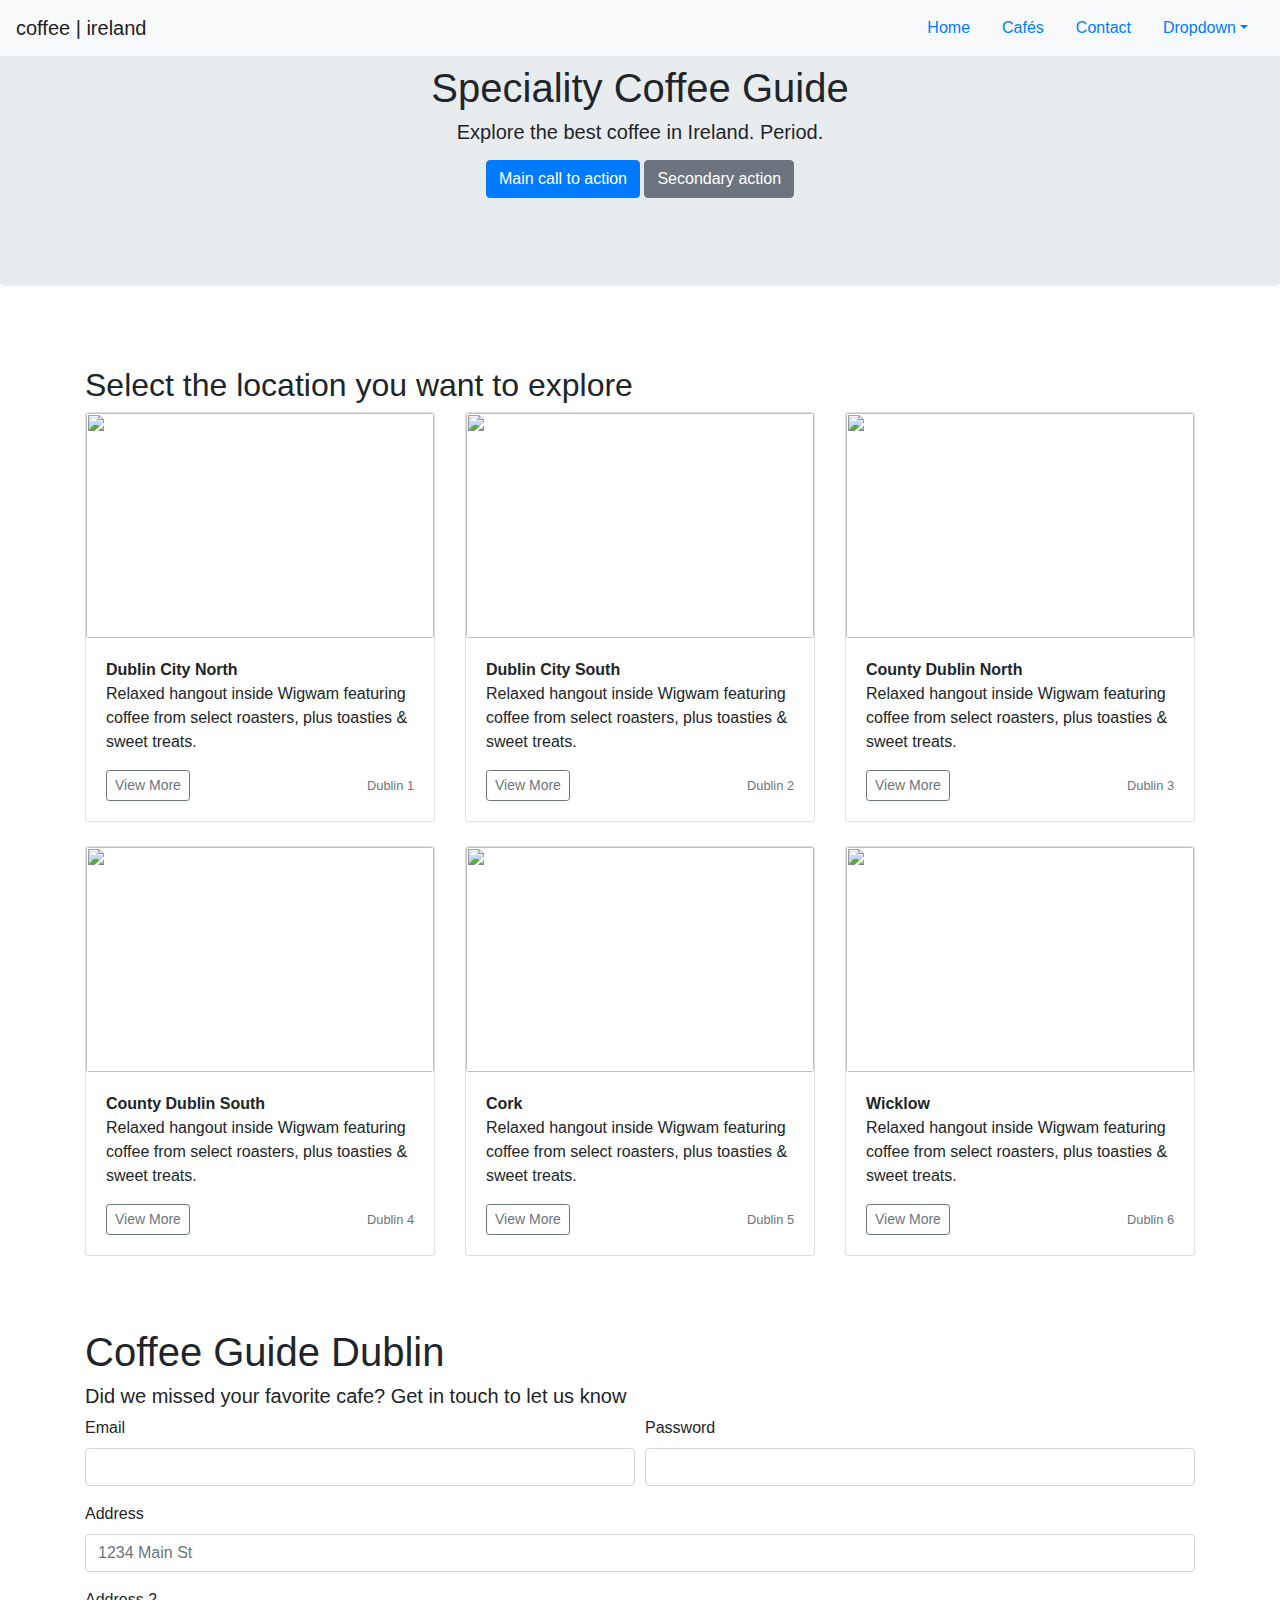
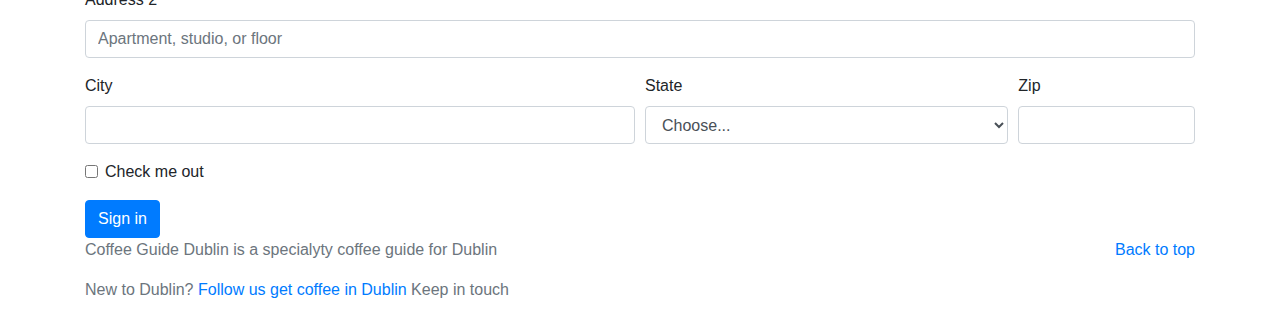
==== pages/index.html @ fc20852d "adding folder" ====
<!DOCTYPE html>
<html lang="en">

<head>
	<meta charset="UTF-8">
	<meta name="viewport" content="width=device-width, initial-scale=1.0">
	<meta http-equiv="X-UA-Compatible" content="ie=edge">
	<link rel="stylesheet" href="https://maxcdn.bootstrapcdn.com/bootstrap/4.2.1/css/bootstrap.min.css"
		type="text/css" />
	<link rel="stylesheet" href="https://maxcdn.bootstrapcdn.com/font-awesome/4.7.0/css/font-awesome.min.css"
		type="text/css" />
	<link rel="stylesheet" href="https://cdnjs.cloudflare.com/ajax/libs/hover.css/2.3.1/css/hover-min.css"
		type="text/css">
	<link rel="stylesheet" href="assets/css/style.css" type="text/css">
	<title>Coffee Guide Ireland</title>
</head>
<!--- Navbar/Menu -->

<body data-spy="scroll" data-target="#navbar-coffee" data-offset="0">
	<header>
		<nav id="navbar-coffee" class="navbar navbar-light bg-light fixed-top">
			<a class="navbar-brand" href="index.html">coffee | ireland</a>
			<ul class="nav nav-pills">
				<li class="nav-item">
					<a class="nav-link" href="index.html">Home</a>
				</li>
				<li class="nav-item">
					<a class="nav-link" href="#cafes">Cafés</a>
				</li>
				<li class="nav-item">
					<a class="nav-link" href="#contact">Contact</a>
				</li>
				<li class="nav-item dropdown">
					<a class="nav-link dropdown-toggle" data-toggle="dropdown" href="#" role="button"
						aria-haspopup="true" aria-expanded="false">Dropdown</a>
					<div class="dropdown-menu">
						<a class="dropdown-item" href="#one">one</a>
						<a class="dropdown-item" href="#two">two</a>
						<div role="separator" class="dropdown-divider"></div>
						<a class="dropdown-item" href="#three">three</a>
					</div>
				</li>
			</ul>
		</nav>

		</div>
		</nav>
	</header>

	<main role="main">
		<!--- Jumbotron -->
		<section class="jumbotron text-center">
			<div class="container" id="home">
				<h1>Speciality Coffee Guide </h1>
				<h5>Explore the best coffee in Ireland. Period.</h5>
				<p>
					<a href="#" class="btn btn-primary my-2">Main call to action</a>
					<a href="#" class="btn btn-secondary my-2">Secondary action</a>
				</p>
			</div>
		</section>
		<!--- Cafes places lists -->
		<div class="coffee py-5 bg-color-coffee" id="cafes">
			<div class="container">
                <h2>Select the location you want to explore</h2>
				<div class="row">
					<div class="col-md-4">
						<div class="card mb-4 shadow-sm">
							<a class="card-thumbnail" href="dublin-city-north.html" target="_blank">
								<img src="../assets/images/barista-pour-over-coffee-from-copper-kettle.jpg" width="100%" height="225" class="card-img">
							</a>
								<div class="card-body">
									<p class="card-text"><strong>Dublin City North</strong></br>Relaxed hangout inside
										Wigwam featuring coffee from select roasters, plus toasties & sweet treats.</p>
									<div class="d-flex justify-content-between align-items-center">
										<div class="btn-group">
											<button type="button" class="btn btn-sm btn-outline-secondary">View More</button>
										</div>
										<small class="text-muted">Dublin 1</small>
									</div>
								</div>
						</div>
					</div>

					<div class="col-md-4">
						<div class="card mb-4 shadow-sm">
							<a class="card-thumbnail" href="dublin-city-south.html"
								target="_blank"><img src="../assets/images/latte-art (1).jpg" width="100%" height="225" class="card-img"></a>
								<div class="card-body">
									<p class="card-text"><strong>Dublin City South</strong></br>Relaxed hangout inside
										Wigwam featuring coffee from select roasters, plus toasties & sweet treats.</p>
									<div class="d-flex justify-content-between align-items-center">
										<div class="btn-group">
											<button type="button" class="btn btn-sm btn-outline-secondary">View More</button>
										</div>
										<small class="text-muted">Dublin 2</small>
									</div>
								</div>
						</div>
					</div>

					<div class="col-md-4">
						<div class="card mb-4 shadow-sm">
							<a class="card-thumbnail" href="county-dublin-north.html"
								target="_blank"><img src="../assets/images/pouring-cream-into-coffee (1).jpg" width="100%" height="225" class="card-img"></a>
								<div class="card-body">
									<p class="card-text"><strong>County Dublin North</strong></br>Relaxed hangout inside
										Wigwam featuring coffee from select roasters, plus toasties & sweet treats.</p>
									<div class="d-flex justify-content-between align-items-center">
										<div class="btn-group">
											<button type="button" class="btn btn-sm btn-outline-secondary">View More</button>
										</div>
										<small class="text-muted">Dublin 3</small>
									</div>
								</div>
						</div>
					</div>

					<div class="col-md-4">
						<div class="card mb-4 shadow-sm">
							<a class="card-thumbnail" href="county-dublin-south.html"
								target="_blank"><img src="../assets/images/metal-coffee-tamp.jpg" width="100%" height="225" class="card-img"></a>
								<div class="card-body">
									<p class="card-text"><strong>County Dublin South</strong></br>Relaxed hangout inside
										Wigwam featuring coffee from select roasters, plus toasties & sweet treats.</p>
									<div class="d-flex justify-content-between align-items-center">
										<div class="btn-group">
											<button type="button" class="btn btn-sm btn-outline-secondary">View More</button>
										</div>
										<small class="text-muted">Dublin 4</small>
									</div>
								</div>
						</div>
					</div>

					<div class="col-md-4">
						<div class="card mb-4 shadow-sm">
							<a class="card-thumbnail" href="cork.html"
								target="_blank"><img src="../assets/images/smiling-man-woman-pug.jpg" width="100%" height="225" class="card-img"></a>
								<div class="card-body">
									<p class="card-text"><strong>Cork</strong></br>Relaxed hangout inside Wigwam
										featuring coffee from select roasters, plus toasties & sweet treats.</p>
									<div class="d-flex justify-content-between align-items-center">
										<div class="btn-group">
											<button type="button" class="btn btn-sm btn-outline-secondary">View More</button>
										</div>
										<small class="text-muted">Dublin 5</small>
									</div>
								</div>
						</div>
					</div>

					<div class="col-md-4">
						<div class="card mb-4 shadow-sm">
							<a class="card-thumbnail" href="wicklow.html"
								target="_blank"><img src="../assets/images/pouring-an-espresso.jpg" width="100%" height="225" class="card-img"></a>
								<div class="card-body">
									<p class="card-text"><strong>Wicklow</strong></br>Relaxed hangout inside Wigwam
										featuring coffee from select roasters, plus toasties & sweet treats.</p>
									<div class="d-flex justify-content-between align-items-center">
										<div class="btn-group">
											<button type="button" class="btn btn-sm btn-outline-secondary">View More</button>
										</div>
										<small class="text-muted">Dublin 6</small>
									</div>
								</div>
						</div>
					</div>

				</div>
			</div>
		</div>

		<!--- Contact form -->
		<section class="contact-form">
			<div class="container" id="contact">
				<h1>Coffee Guide Dublin</h1>
				<h5>Did we missed your favorite cafe? Get in touch to let us know</h5>

                <form>
                    <div class="form-row">
                        <div class="form-group col-md-6">
                        <label for="inputEmail4">Email</label>
                        <input type="email" class="form-control" id="inputEmail4">
                        </div>
                        <div class="form-group col-md-6">
                        <label for="inputPassword4">Password</label>
                        <input type="password" class="form-control" id="inputPassword4">
                        </div>
                    </div>
                    <div class="form-group">
                        <label for="inputAddress">Address</label>
                        <input type="text" class="form-control" id="inputAddress" placeholder="1234 Main St">
                    </div>
                    <div class="form-group">
                        <label for="inputAddress2">Address 2</label>
                        <input type="text" class="form-control" id="inputAddress2" placeholder="Apartment, studio, or floor">
                    </div>
                    <div class="form-row">
                        <div class="form-group col-md-6">
                        <label for="inputCity">City</label>
                        <input type="text" class="form-control" id="inputCity">
                        </div>
                        <div class="form-group col-md-4">
                        <label for="inputState">State</label>
                        <select id="inputState" class="form-control">
                            <option selected>Choose...</option>
                            <option>...</option>
                        </select>
                        </div>
                        <div class="form-group col-md-2">
                        <label for="inputZip">Zip</label>
                        <input type="text" class="form-control" id="inputZip">
                        </div>
                    </div>
                    <div class="form-group">
                        <div class="form-check">
                        <input class="form-check-input" type="checkbox" id="gridCheck">
                        <label class="form-check-label" for="gridCheck">
                            Check me out
                        </label>
                        </div>
                    </div>
                    <button type="submit" class="btn btn-primary">Sign in</button>
                    </form>
			</div>

            
		</section>
	</main>
	<!--- Footer -->
	<footer class="text-muted">
		<div class="container">
			<p class="float-right">
				<a href="#">Back to top</a>
			</p>
			<p>Coffee Guide Dublin is a specialyty coffee guide for Dublin</p>
			<p>New to Dublin? <a href="#">Follow us</a><a href="#"> get coffee in Dublin</a> Keep in touch</p>
		</div>
	</footer>


	<!-- jQuery first, then Popper.js, then Bootstrap JS -->

	<script src="https://code.jquery.com/jquery-3.4.1.slim.min.js"
		integrity="sha384-J6qa4849blE2+poT4WnyKhv5vZF5SrPo0iEjwBvKU7imGFAV0wwj1yYfoRSJoZ+n" crossorigin="anonymous">
	</script>
	<script src="https://cdn.jsdelivr.net/npm/popper.js@1.16.0/dist/umd/popper.min.js"
		integrity="sha384-Q6E9RHvbIyZFJoft+2mJbHaEWldlvI9IOYy5n3zV9zzTtmI3UksdQRVvoxMfooAo" crossorigin="anonymous">
	</script>
	<script src="https://stackpath.bootstrapcdn.com/bootstrap/4.4.1/js/bootstrap.min.js"
		integrity="sha384-wfSDF2E50Y2D1uUdj0O3uMBJnjuUD4Ih7YwaYd1iqfktj0Uod8GCExl3Og8ifwB6" crossorigin="anonymous">
	</script>
</body>

</html>
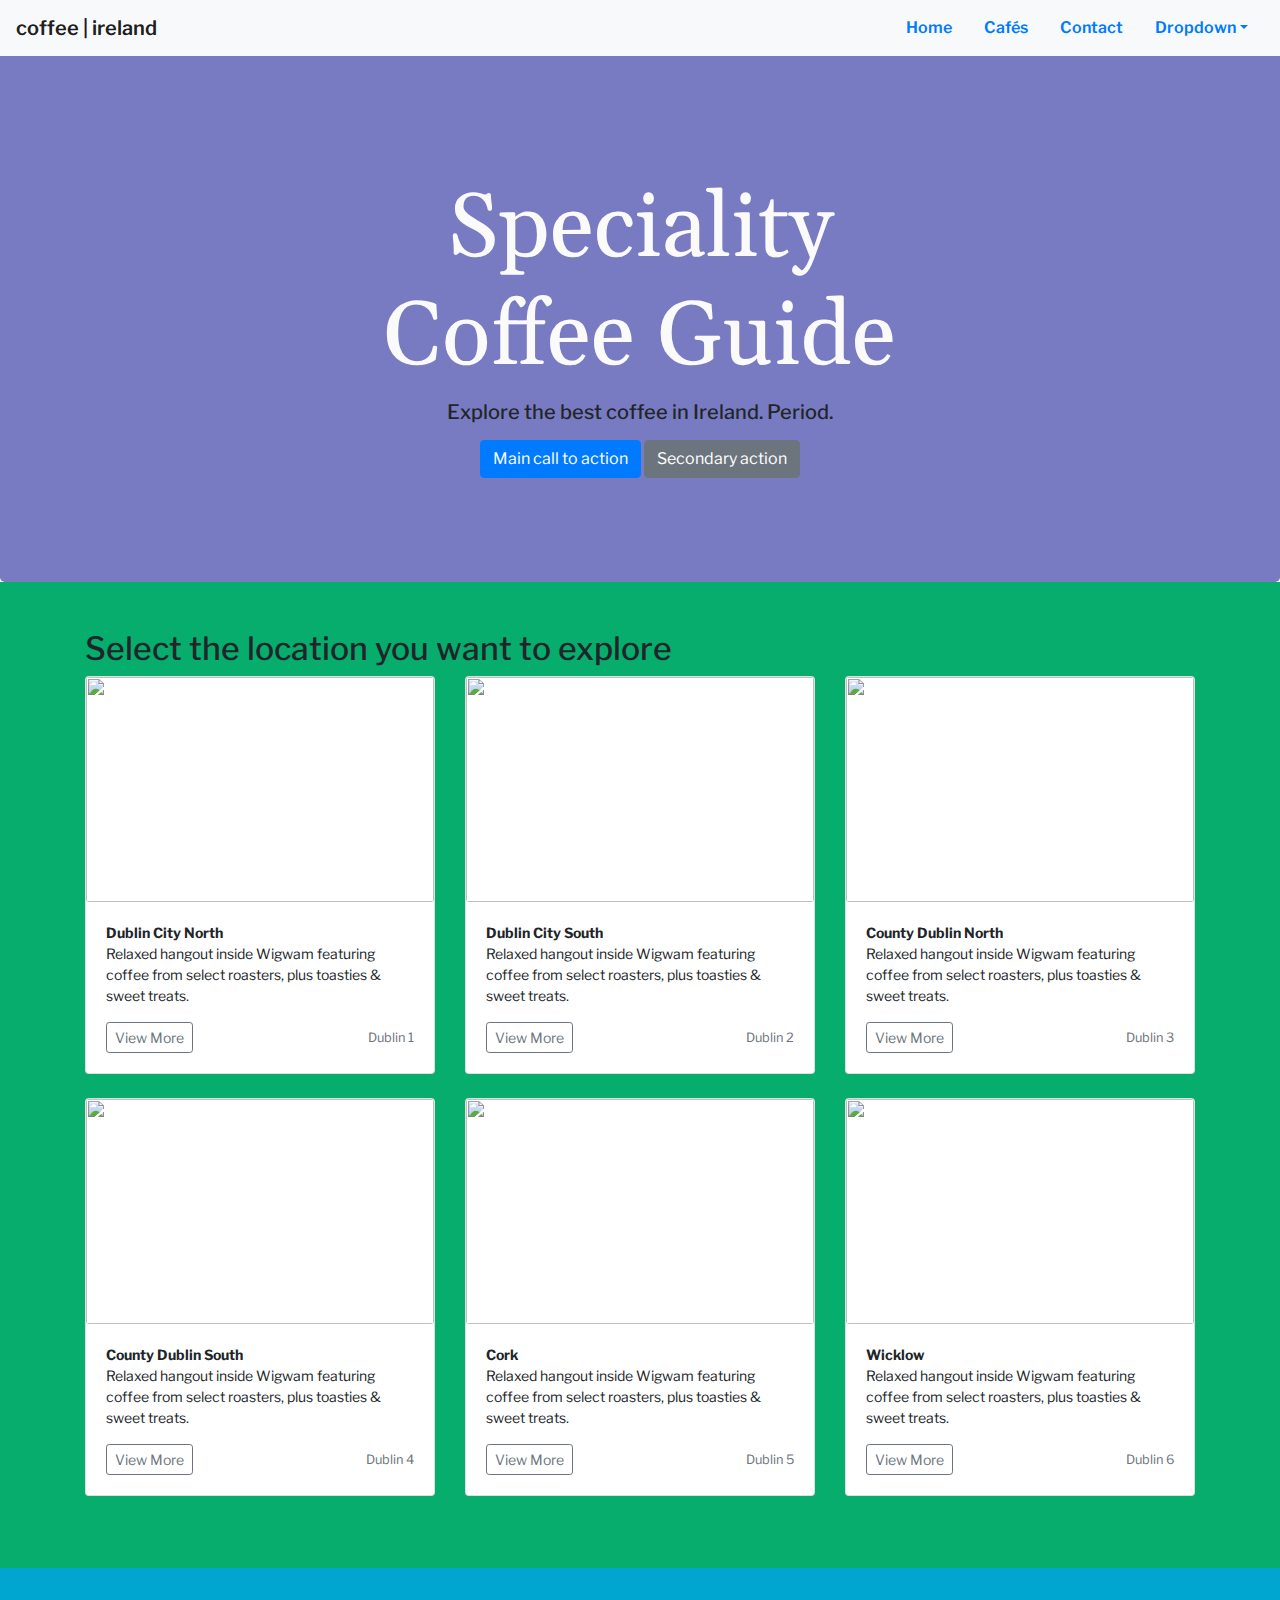
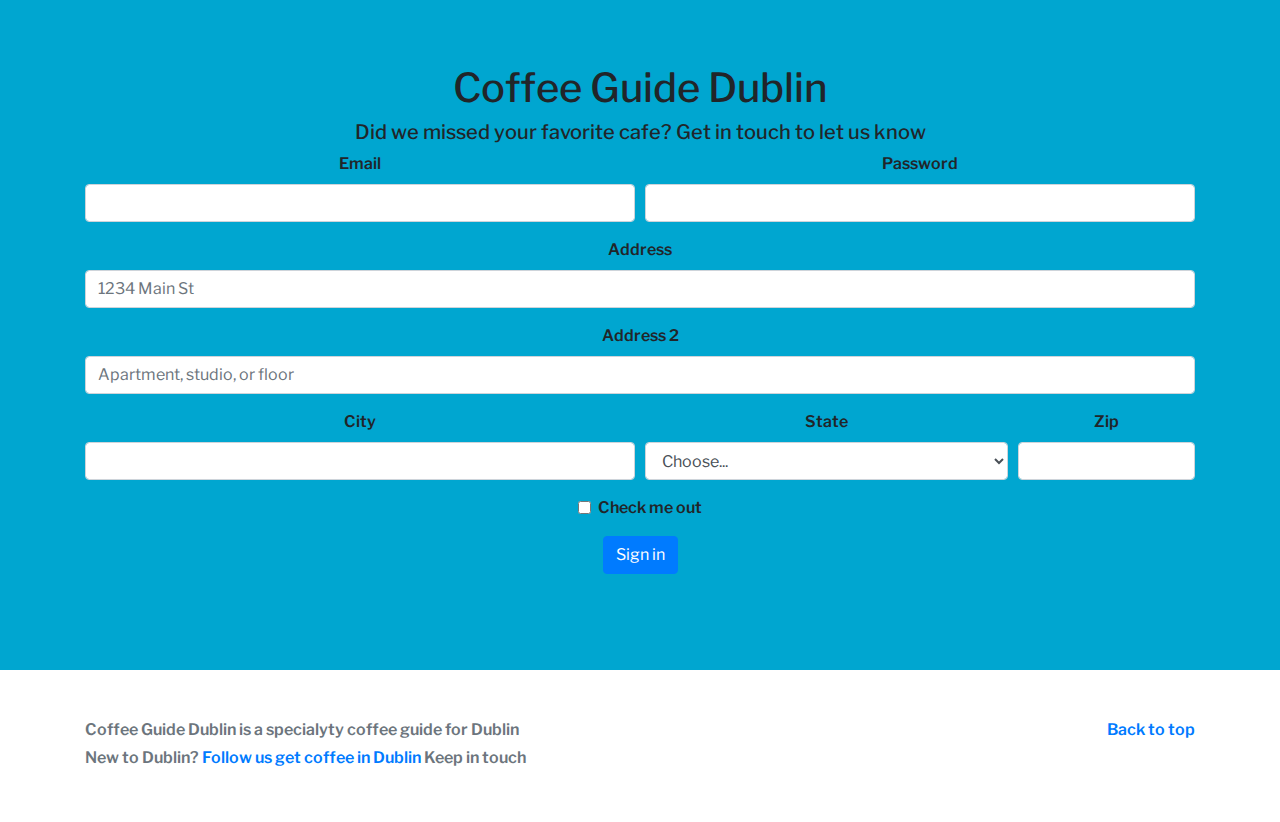
==== commit 3743d65c: "adding text content to pages" ====
--- a/pages/index.html
+++ b/pages/index.html
@@ -11,7 +11,7 @@
 		type="text/css" />
 	<link rel="stylesheet" href="https://cdnjs.cloudflare.com/ajax/libs/hover.css/2.3.1/css/hover-min.css"
 		type="text/css">
-	<link rel="stylesheet" href="assets/css/style.css" type="text/css">
+	<link rel="stylesheet" href="../assets/css/style.css" type="text/css">
 	<title>Coffee Guide Ireland</title>
 </head>
 <!--- Navbar/Menu -->
--- a/assets/css/style.css
+++ b/assets/css/style.css
@@ -0,0 +1,160 @@
+@import url('https://fonts.googleapis.com/css?family=Gelasio:100,200,300,400,500,600,700|Libre+Franklin:100,200,300,400,500,600,700');
+
+body {
+    font-family: 'Libre Franklin', sans-serif;
+    font-weight: 600;
+    position: relative;
+}
+
+
+
+
+/* Navbar */
+
+/* Carousel */
+.carousel {
+  margin-bottom: 4rem;
+  background-color: #333;
+}
+/* Since positioning the image, we need to help out the caption */
+.carousel-caption {
+  bottom: 3rem;
+  z-index: 10;
+}
+
+/* Declare heights because of positioning of img element */
+.carousel-item {
+  height: 32rem;
+}
+.carousel-item > img {
+  position: absolute;
+  top: 0;
+  left: 0;
+  min-width: 100%;
+  height: 32rem;
+}
+
+
+/* Jumbotron */
+
+.jumbotron {
+    padding-top: 3rem;
+    padding-bottom: 3rem;
+    margin-bottom: 0;
+    background-color: #797BC2;
+  
+}
+
+@media (min-width: 768px) {
+  .jumbotron {
+      padding-top: 6rem;
+      padding-bottom: 6rem;
+  }  
+}
+
+.jumbotron p:last-child {
+    margin-bottom: 0;
+}
+
+ .jumbotron h1 {
+     font-family: 'Gelasio', serif;
+     font-size: 90px;
+     font-weight: 300;
+     color: #fafafa;
+     padding-top: 5rem;
+     
+ }
+
+  .jumbotron .container {
+      max-width: 40rem;
+  }
+
+  h5 {
+    font-family: 'Libre Franklin', sans-serif;
+    font-weight: 500;
+  }
+
+/* Coffee list and Cards */
+
+ .bg-color-coffee {
+    background-color: #06ad6c;
+}
+
+.card-thumbnail {
+    
+    width: 100%;
+    height: 225px;
+    
+  
+}
+
+.card-text {
+    font-size: 14px;
+    font-weight: 400;
+}
+
+.card-img {
+ border: 0;
+}
+
+
+/* Contact */
+
+.contact-form {
+    background-color: #00a6d0;
+    text-align: center;
+    padding-top: 6rem;
+    padding-bottom: 6rem;
+}
+
+/* Footer */
+
+footer {
+    padding-top: 3rem;
+    padding-bottom: 3rem;
+}
+
+footer p {
+    margin-bottom: .25rem;
+}
+
+/* Dublin city north styles */
+
+/* Featurettes
+------------------------- */
+
+
+
+.featurette-divider {
+  margin: 5rem 0; /* Space out the Bootstrap <hr> more */
+}
+
+/* Thin out the marketing headings */
+.featurette-heading {
+  font-weight: 300;
+  line-height: 1;
+  letter-spacing: -.05rem;
+}
+
+
+/* RESPONSIVE CSS
+-------------------------------------------------- */
+
+@media (min-width: 40em) {
+  /* Bump up size of carousel content */
+  .carousel-caption p {
+    margin-bottom: 1.25rem;
+    font-size: 1.25rem;
+    line-height: 1.4;
+  }
+
+  .featurette-heading {
+    font-size: 50px;
+  }
+}
+
+@media (min-width: 62em) {
+  .featurette-heading {
+    margin-top: 7rem;
+  }
+}
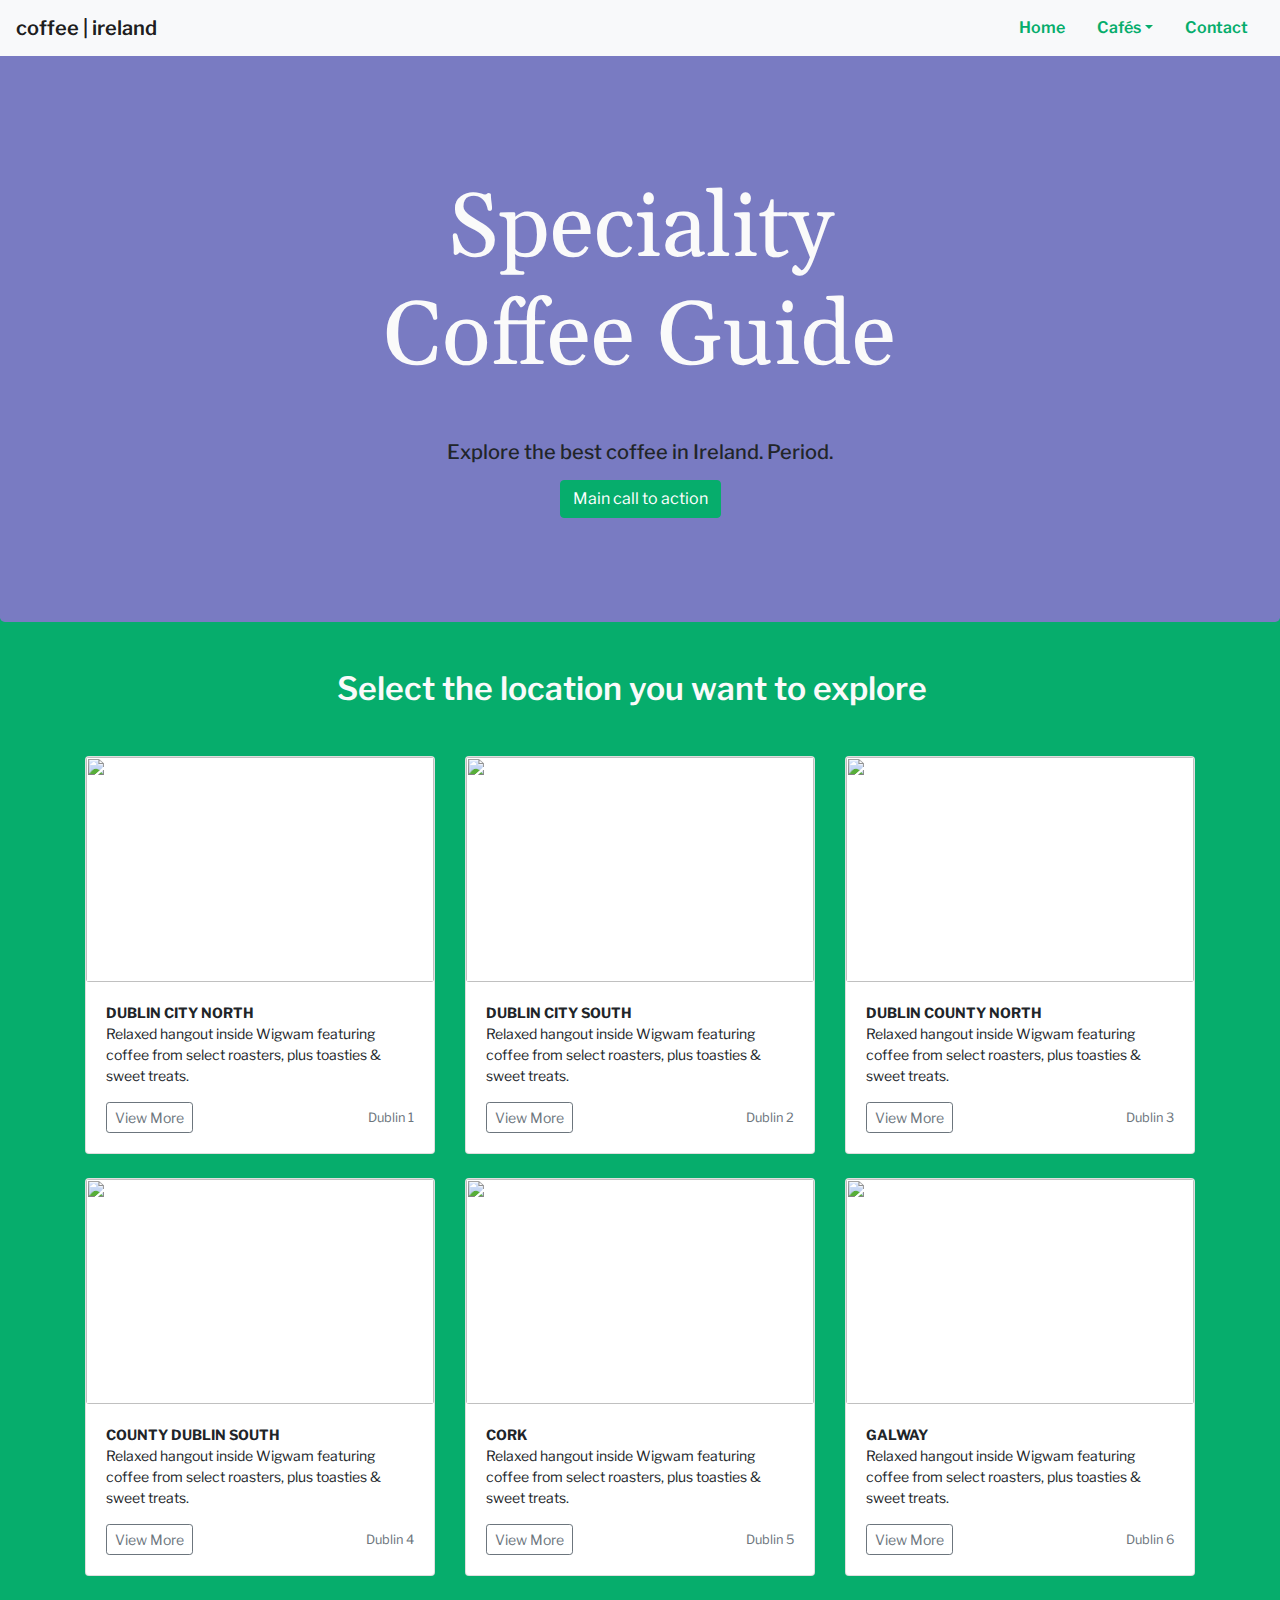
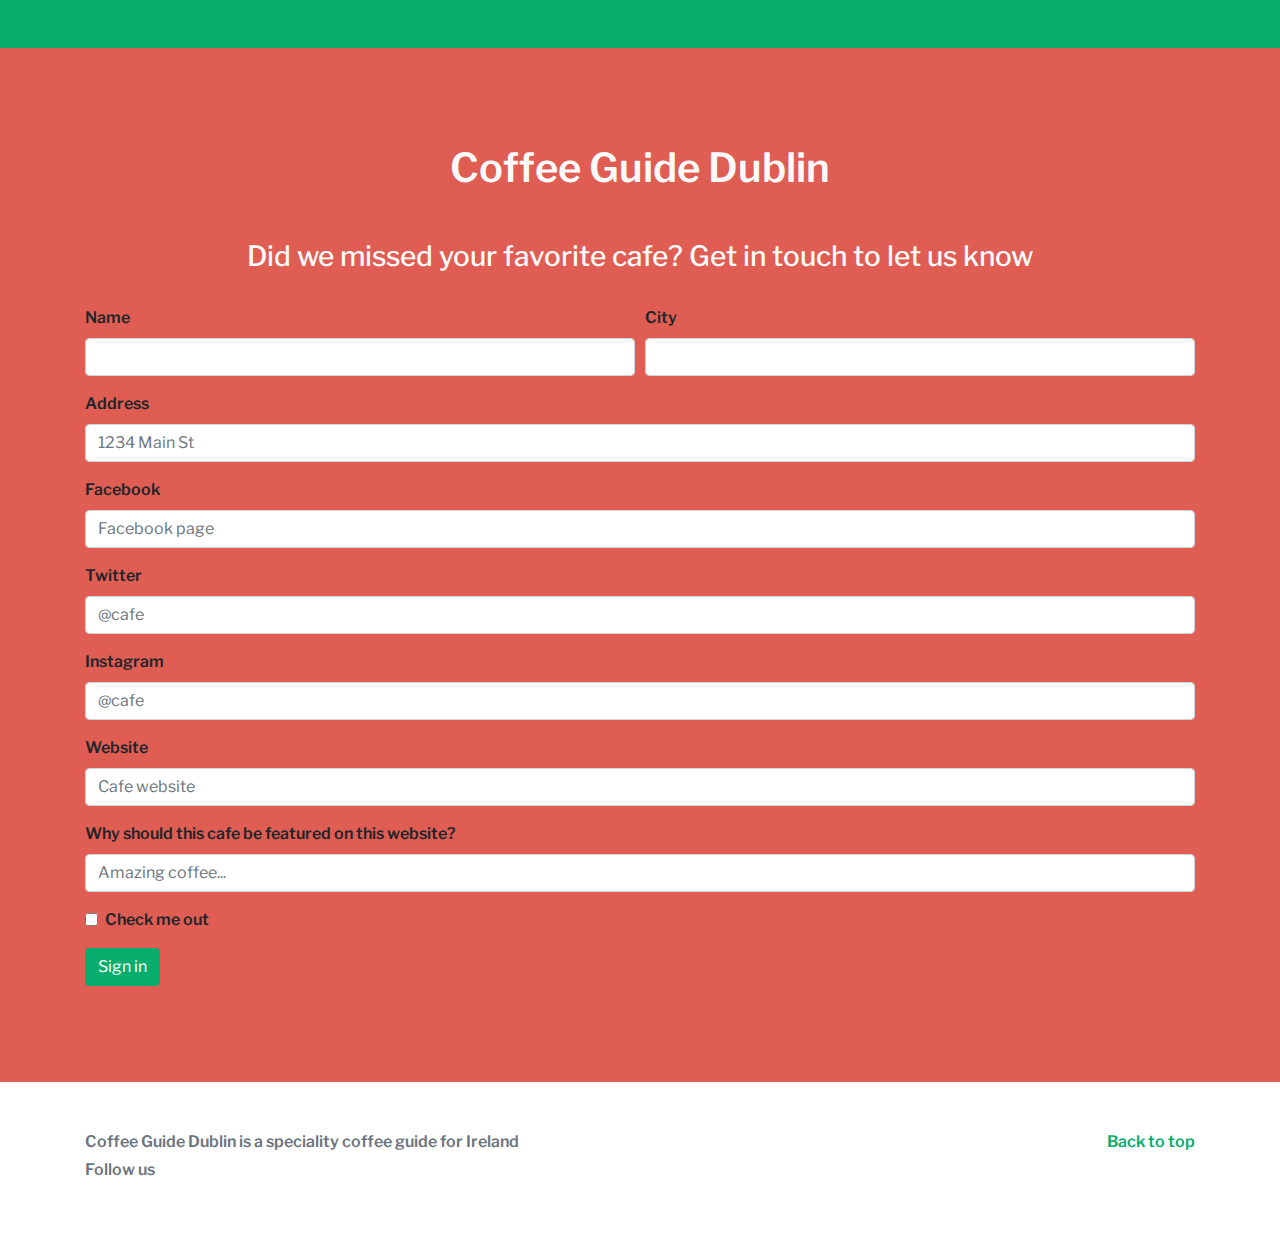
==== commit 54323e39: "adding and updating content" ====
--- a/pages/index.html
+++ b/pages/index.html
@@ -7,13 +7,11 @@
 	<meta http-equiv="X-UA-Compatible" content="ie=edge">
 	<link rel="stylesheet" href="https://maxcdn.bootstrapcdn.com/bootstrap/4.2.1/css/bootstrap.min.css"
 		type="text/css" />
-	<link rel="stylesheet" href="https://maxcdn.bootstrapcdn.com/font-awesome/4.7.0/css/font-awesome.min.css"
-		type="text/css" />
-	<link rel="stylesheet" href="https://cdnjs.cloudflare.com/ajax/libs/hover.css/2.3.1/css/hover-min.css"
-		type="text/css">
+	<script src="https://kit.fontawesome.com/bc13f3adc8.js" crossorigin="anonymous"></script>
 	<link rel="stylesheet" href="../assets/css/style.css" type="text/css">
 	<title>Coffee Guide Ireland</title>
 </head>
+
 <!--- Navbar/Menu -->
 
 <body data-spy="scroll" data-target="#navbar-coffee" data-offset="0">
@@ -24,15 +22,9 @@
 				<li class="nav-item">
 					<a class="nav-link" href="index.html">Home</a>
 				</li>
-				<li class="nav-item">
-					<a class="nav-link" href="#cafes">Cafés</a>
-				</li>
-				<li class="nav-item">
-					<a class="nav-link" href="#contact">Contact</a>
-				</li>
 				<li class="nav-item dropdown">
 					<a class="nav-link dropdown-toggle" data-toggle="dropdown" href="#" role="button"
-						aria-haspopup="true" aria-expanded="false">Dropdown</a>
+						aria-haspopup="true" aria-expanded="false">Cafés</a>
 					<div class="dropdown-menu">
 						<a class="dropdown-item" href="#one">one</a>
 						<a class="dropdown-item" href="#two">two</a>
@@ -40,6 +32,11 @@
 						<a class="dropdown-item" href="#three">three</a>
 					</div>
 				</li>
+
+				<li class="nav-item">
+					<a class="nav-link" href="#contact">Contact</a>
+				</li>
+
 			</ul>
 		</nav>
 
@@ -55,14 +52,14 @@
 				<h5>Explore the best coffee in Ireland. Period.</h5>
 				<p>
 					<a href="#" class="btn btn-primary my-2">Main call to action</a>
-					<a href="#" class="btn btn-secondary my-2">Secondary action</a>
+					
 				</p>
 			</div>
 		</section>
 		<!--- Cafes places lists -->
 		<div class="coffee py-5 bg-color-coffee" id="cafes">
 			<div class="container">
-                <h2>Select the location you want to explore</h2>
+				<h2>Select the location you want to explore <i class="fas fa-mug-hot"></i></h2>
 				<div class="row">
 					<div class="col-md-4">
 						<div class="card mb-4 shadow-sm">
@@ -70,7 +67,7 @@
 								<img src="../assets/images/barista-pour-over-coffee-from-copper-kettle.jpg" width="100%" height="225" class="card-img">
 							</a>
 								<div class="card-body">
-									<p class="card-text"><strong>Dublin City North</strong></br>Relaxed hangout inside
+									<p class="card-text"><strong>DUBLIN CITY NORTH</strong></br>Relaxed hangout inside
 										Wigwam featuring coffee from select roasters, plus toasties & sweet treats.</p>
 									<div class="d-flex justify-content-between align-items-center">
 										<div class="btn-group">
@@ -87,7 +84,7 @@
 							<a class="card-thumbnail" href="dublin-city-south.html"
 								target="_blank"><img src="../assets/images/latte-art (1).jpg" width="100%" height="225" class="card-img"></a>
 								<div class="card-body">
-									<p class="card-text"><strong>Dublin City South</strong></br>Relaxed hangout inside
+									<p class="card-text"><strong>DUBLIN CITY SOUTH</strong></br>Relaxed hangout inside
 										Wigwam featuring coffee from select roasters, plus toasties & sweet treats.</p>
 									<div class="d-flex justify-content-between align-items-center">
 										<div class="btn-group">
@@ -104,7 +101,7 @@
 							<a class="card-thumbnail" href="county-dublin-north.html"
 								target="_blank"><img src="../assets/images/pouring-cream-into-coffee (1).jpg" width="100%" height="225" class="card-img"></a>
 								<div class="card-body">
-									<p class="card-text"><strong>County Dublin North</strong></br>Relaxed hangout inside
+									<p class="card-text"><strong>DUBLIN COUNTY NORTH</strong></br>Relaxed hangout inside
 										Wigwam featuring coffee from select roasters, plus toasties & sweet treats.</p>
 									<div class="d-flex justify-content-between align-items-center">
 										<div class="btn-group">
@@ -121,7 +118,7 @@
 							<a class="card-thumbnail" href="county-dublin-south.html"
 								target="_blank"><img src="../assets/images/metal-coffee-tamp.jpg" width="100%" height="225" class="card-img"></a>
 								<div class="card-body">
-									<p class="card-text"><strong>County Dublin South</strong></br>Relaxed hangout inside
+									<p class="card-text"><strong>COUNTY DUBLIN SOUTH</strong></br>Relaxed hangout inside
 										Wigwam featuring coffee from select roasters, plus toasties & sweet treats.</p>
 									<div class="d-flex justify-content-between align-items-center">
 										<div class="btn-group">
@@ -138,7 +135,7 @@
 							<a class="card-thumbnail" href="cork.html"
 								target="_blank"><img src="../assets/images/smiling-man-woman-pug.jpg" width="100%" height="225" class="card-img"></a>
 								<div class="card-body">
-									<p class="card-text"><strong>Cork</strong></br>Relaxed hangout inside Wigwam
+									<p class="card-text"><strong>CORK</strong></br>Relaxed hangout inside Wigwam
 										featuring coffee from select roasters, plus toasties & sweet treats.</p>
 									<div class="d-flex justify-content-between align-items-center">
 										<div class="btn-group">
@@ -152,10 +149,10 @@
 
 					<div class="col-md-4">
 						<div class="card mb-4 shadow-sm">
-							<a class="card-thumbnail" href="wicklow.html"
+							<a class="card-thumbnail" href="galway.html"
 								target="_blank"><img src="../assets/images/pouring-an-espresso.jpg" width="100%" height="225" class="card-img"></a>
 								<div class="card-body">
-									<p class="card-text"><strong>Wicklow</strong></br>Relaxed hangout inside Wigwam
+									<p class="card-text"><strong>GALWAY</strong></br>Relaxed hangout inside Wigwam
 										featuring coffee from select roasters, plus toasties & sweet treats.</p>
 									<div class="d-flex justify-content-between align-items-center">
 										<div class="btn-group">
@@ -175,57 +172,57 @@
 		<section class="contact-form">
 			<div class="container" id="contact">
 				<h1>Coffee Guide Dublin</h1>
-				<h5>Did we missed your favorite cafe? Get in touch to let us know</h5>
-
-                <form>
-                    <div class="form-row">
-                        <div class="form-group col-md-6">
-                        <label for="inputEmail4">Email</label>
-                        <input type="email" class="form-control" id="inputEmail4">
+				<h3>Did we missed your favorite cafe? Get in touch to let us know</h3>
+				</br>
+				<form>
+					<div class="form-row">
+						<div class="form-group col-md-6">
+							<label for="inputEmail4">Name</label>
+							<input type="email" class="form-control" id="inputEmail4">
                         </div>
-                        <div class="form-group col-md-6">
-                        <label for="inputPassword4">Password</label>
-                        <input type="password" class="form-control" id="inputPassword4">
+							<div class="form-group col-md-6">
+								<label for="inputPassword4">City</label>
+								<input type="password" class="form-control" id="inputPassword4">
                         </div>
-                    </div>
-                    <div class="form-group">
-                        <label for="inputAddress">Address</label>
-                        <input type="text" class="form-control" id="inputAddress" placeholder="1234 Main St">
-                    </div>
-                    <div class="form-group">
-                        <label for="inputAddress2">Address 2</label>
-                        <input type="text" class="form-control" id="inputAddress2" placeholder="Apartment, studio, or floor">
-                    </div>
-                    <div class="form-row">
-                        <div class="form-group col-md-6">
-                        <label for="inputCity">City</label>
-                        <input type="text" class="form-control" id="inputCity">
-                        </div>
-                        <div class="form-group col-md-4">
-                        <label for="inputState">State</label>
-                        <select id="inputState" class="form-control">
-                            <option selected>Choose...</option>
-                            <option>...</option>
-                        </select>
-                        </div>
-                        <div class="form-group col-md-2">
-                        <label for="inputZip">Zip</label>
-                        <input type="text" class="form-control" id="inputZip">
-                        </div>
-                    </div>
-                    <div class="form-group">
-                        <div class="form-check">
-                        <input class="form-check-input" type="checkbox" id="gridCheck">
-                        <label class="form-check-label" for="gridCheck">
+							</div>
+							<div class="form-group">
+								<label for="inputAddress">Address</label>
+								<input type="text" class="form-control" id="inputAddress" placeholder="1234 Main St">
+                    </div>
+								<div class="form-group">
+									<label for="inputFacebook">Facebook</label>
+									<input type="text" class="form-control" id="inputFacebook" placeholder="Facebook page">
+                    </div>
+									<div class="form-group">
+										<label for="inputTwitter">Twitter</label>
+										<input type="text" class="form-control" id="inputTwitter" placeholder="@cafe">
+                    </div>
+										<div class="form-group">
+											<label for="inputInstagram">Instagram</label>
+											<input type="text" class="form-control" id="inputInstagram" placeholder="@cafe">
+                    </div>
+											<div class="form-group">
+												<label for="inputWebsite">Website</label>
+												<input type="text" class="form-control" id="inputWebsite" placeholder="Cafe website">
+                    </div>
+												<div class="form-group">
+													<label for="inputWebsite">Why should this cafe be featured on this website?</label>
+													<input type="text" class="form-control" id="inputWebsite" placeholder="Amazing coffee...">
+                    </div>
+
+													<div class="form-group">
+														<div class="form-check">
+															<input class="form-check-input" type="checkbox" id="gridCheck">
+															<label class="form-check-label" for="gridCheck">
                             Check me out
                         </label>
-                        </div>
-                    </div>
-                    <button type="submit" class="btn btn-primary">Sign in</button>
-                    </form>
+														</div>
+													</div>
+													<button type="submit" class="btn btn-primary">Sign in</button>
+				</form>
 			</div>
 
-            
+
 		</section>
 	</main>
 	<!--- Footer -->
@@ -234,8 +231,10 @@
 			<p class="float-right">
 				<a href="#">Back to top</a>
 			</p>
-			<p>Coffee Guide Dublin is a specialyty coffee guide for Dublin</p>
-			<p>New to Dublin? <a href="#">Follow us</a><a href="#"> get coffee in Dublin</a> Keep in touch</p>
+			<p>Coffee Guide Dublin is a speciality coffee guide for Ireland</p>
+			<p>Follow us <a href="https://www.facebook.com/" target="_blank"><i class="fab fa-facebook-f"></i></a><a
+					href="https://www.twitter.com/" target="_blank"><i class="fab fa-twitter"></i></a><a
+					href="https://www.instagram.com/" target="_blank"><i class="fab fa-instagram"></i></a></p>
 		</div>
 	</footer>
 
--- a/assets/css/style.css
+++ b/assets/css/style.css
@@ -6,12 +6,57 @@
     position: relative;
 }
 
+main {
+    background-color: #06ad6c;
+}
+
+h2, h1 {
+    font-family: 'Libre Franklin', sans-serif;
+    font-weight: 600;
+    text-align: center;
+    color: #fafafa;
+    margin-bottom: 3rem;
+  }
+
+h3 {
+    font-family: 'Libre Franklin', sans-serif;
+    font-weight: 500;
+    text-align: center;
+    color: #fafafa;
+}
+
+h5 {
+    font-family: 'Libre Franklin', sans-serif;
+    font-weight: 500;
+  }
+
+
 
 
 
 /* Navbar */
 
+a {
+    color: #06ad6c;
+}
+
+a:hover {
+    color: #03623d;
+}
+
+.nav-pills .nav-link.active, .nav-pills .show>.nav-link {
+    background-color: #06ad6c;
+}
+
+/* Buttons */
+
+.btn-primary {
+    background-color: #06ad6c;
+    border-color: #06ad6c;
+}
+
 /* Carousel */
+
 .carousel {
   margin-bottom: 4rem;
   background-color: #333;
@@ -41,7 +86,7 @@
     padding-top: 3rem;
     padding-bottom: 3rem;
     margin-bottom: 0;
-    background-color: #797BC2;
+    background-color: #797bc2;
   
 }
 
@@ -69,23 +114,17 @@
       max-width: 40rem;
   }
 
-  h5 {
-    font-family: 'Libre Franklin', sans-serif;
-    font-weight: 500;
-  }
 
 /* Coffee list and Cards */
 
  .bg-color-coffee {
-    background-color: #06ad6c;
+    background-color: #06ad6c; 
 }
 
 .card-thumbnail {
     
     width: 100%;
     height: 225px;
-    
-  
 }
 
 .card-text {
@@ -100,14 +139,20 @@
 
 /* Contact */
 
+
 .contact-form {
-    background-color: #00a6d0;
-    text-align: center;
+    background-color: #e05d53;
+    text-align:  left;;
     padding-top: 6rem;
     padding-bottom: 6rem;
 }
 
 /* Footer */
+
+i {
+    margin-left: 1rem;
+    letter-spacing: 0.3rem;
+}
 
 footer {
     padding-top: 3rem;
@@ -120,16 +165,14 @@
 
 /* Dublin city north styles */
 
-/* Featurettes
-------------------------- */
-
-
+
+
+/* Featurettes */
 
 .featurette-divider {
-  margin: 5rem 0; /* Space out the Bootstrap <hr> more */
-}
-
-/* Thin out the marketing headings */
+  margin: 3rem 0; 
+}
+
 .featurette-heading {
   font-weight: 300;
   line-height: 1;
@@ -137,11 +180,10 @@
 }
 
 
-/* RESPONSIVE CSS
--------------------------------------------------- */
+/* RESPONSIVE CSS */
 
 @media (min-width: 40em) {
-  /* Bump up size of carousel content */
+ 
   .carousel-caption p {
     margin-bottom: 1.25rem;
     font-size: 1.25rem;
